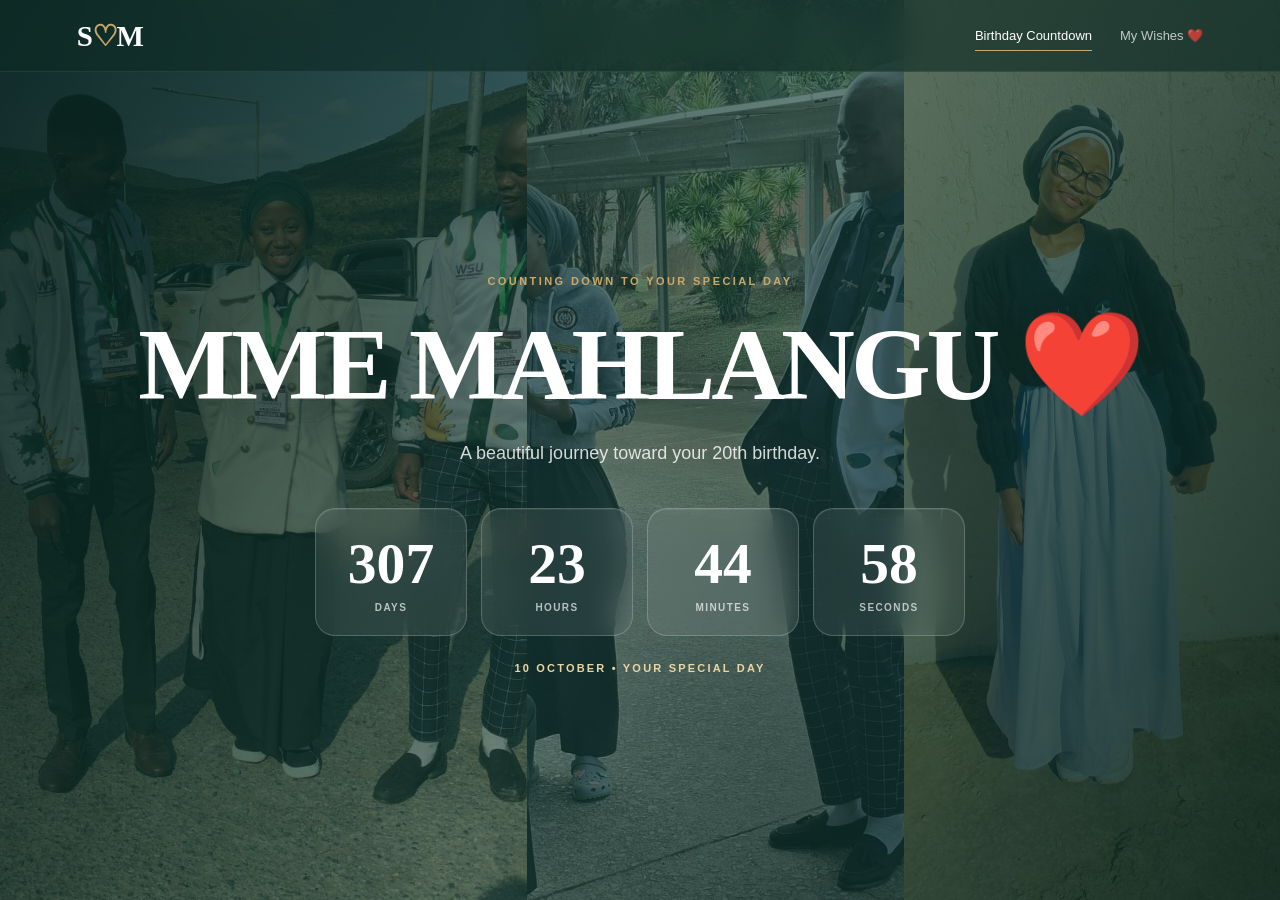
==== index.html @ 646fbb7f "birthday wishes" ====
<!DOCTYPE html>
<html lang="en">
<head>
    <meta charset="UTF-8">
    <meta name="viewport" content="width=device-width, initial-scale=1.0">
    <meta name="description" content="A beautiful 20th birthday countdown for MME MAHLANGU.">
    <title>MME MAHLANGU ❤️ | 20th Birthday</title>

    <!-- Shared responsive stylesheet -->
    <link rel="stylesheet" href="css/style.css">
    <link rel="icon" href="images/sibongile-icon.png">
</head>

<body class="countdown-page">

    <!-- =========================
         HEADER / NAVIGATION
    ========================== -->
    <header class="site-header">
        <a class="logo" href="index.html" aria-label="Birthday home">S<span>♡</span>M</a>

        <button class="menu-toggle" type="button" aria-label="Open navigation" aria-expanded="false">
            ☰
        </button>

        <nav class="main-nav" aria-label="Main navigation">
            <a class="active" href="index.html">Birthday Countdown</a>
            <a href="wishes.html">My Wishes ❤️</a>
        </nav>
    </header>

    <!-- =========================
         BACKGROUND PHOTOS
    ========================== -->
    <div class="background-collage" aria-hidden="true">
        <img src="images/PICTURE1.jpeg" alt="">
        <img src="images/PICTURE2.jpeg" alt="">
        <img src="images/PICTURE4.jpeg" alt="">
    </div>

    <div class="background-overlay" aria-hidden="true"></div>
    <div id="particles" aria-hidden="true"></div>

    <!-- =========================
         HERO / COUNTDOWN
    ========================== -->
    <main class="hero-section">
        <div class="hero-content reveal">

            <span class="eyebrow">COUNTING DOWN TO YOUR SPECIAL DAY</span>

            <h1>
                MME MAHLANGU
                <span class="heart">❤️</span>
            </h1>

            <p class="hero-intro">
                A beautiful journey toward your 20th birthday.
            </p>

            <!-- Countdown boxes -->
            <div class="countdown-timer" aria-label="Birthday countdown">
                <div class="time-box">
                    <strong id="days">00</strong>
                    <span>Days</span>
                </div>

                <div class="time-box">
                    <strong id="hours">00</strong>
                    <span>Hours</span>
                </div>

                <div class="time-box">
                    <strong id="minutes">00</strong>
                    <span>Minutes</span>
                </div>

                <div class="time-box">
                    <strong id="seconds">00</strong>
                    <span>Seconds</span>
                </div>
            </div>

            <p class="countdown-date">10 OCTOBER • YOUR SPECIAL DAY</p>

            <!-- This appears automatically when the countdown reaches zero -->
            <section id="celebrate" class="celebration">
                <span class="eyebrow">THE WAIT IS OVER</span>

                <h2>
                    HAPPY 20TH BIRTHDAY,
                    <br>
                    SIBONGILE SANDY MAHLANGU! 🎉❤️
                </h2>

                <p>Welcome to 20, MME MAHLANGU.</p>

                <a class="gold-button" href="wishes.html">
                    OPEN YOUR BIRTHDAY WISHES ❤️
                </a>
            </section>
        </div>
    </main>

    <script src="js/script.js"></script>
</body>
</html>
---- css/style.css ----
/* =========================================================
   SIBONGILE SANDY MAHLANGU — 20TH BIRTHDAY WEBSITE
   Elegant • Responsive • Mobile-first friendly
   ========================================================= */

/* -------------------------
   1. GLOBAL VARIABLES
-------------------------- */
:root {
    --green: #173b33;
    --green-dark: #0e2b25;
    --green-soft: #315b50;
    --gold: #c9a96a;
    --gold-light: #ead5a5;
    --pink: #dcaeb8;
    --cream: #f7efe4;
    --paper: #fffdf8;
    --text: #26352f;
    --muted: #68736d;
    --white: #ffffff;
    --border: rgba(23, 59, 51, 0.12);
    --shadow: 0 24px 70px rgba(23, 59, 51, 0.12);
    --radius: 24px;
}

/* -------------------------
   2. RESET / BASE
-------------------------- */
* {
    box-sizing: border-box;
    margin: 0;
    padding: 0;
}

html {
    scroll-behavior: smooth;
}

body {
    min-width: 320px;
    font-family: Arial, Helvetica, sans-serif;
    color: var(--text);
    background: var(--cream);
    overflow-x: hidden;
}

img,
video {
    display: block;
    max-width: 100%;
}

button,
a {
    font: inherit;
}

a {
    color: inherit;
    text-decoration: none;
}

p {
    color: var(--muted);
    line-height: 1.85;
}

h1,
h2,
h3 {
    font-family: Georgia, "Times New Roman", serif;
    line-height: 1.05;
}

/* -------------------------
   3. REUSABLE TYPOGRAPHY
-------------------------- */
.eyebrow {
    display: inline-block;
    color: var(--gold);
    font-size: 11px;
    font-weight: 700;
    letter-spacing: 0.22em;
}

.heart {
    color: var(--pink);
}

.gold-button {
    display: inline-flex;
    align-items: center;
    justify-content: center;
    min-height: 52px;
    padding: 14px 24px;
    border-radius: 999px;
    background: var(--gold);
    color: var(--green-dark);
    font-size: 13px;
    font-weight: 700;
    transition: transform 0.3s ease, box-shadow 0.3s ease;
}

.gold-button:hover {
    transform: translateY(-3px);
    box-shadow: 0 14px 35px rgba(201, 169, 106, 0.30);
}

.reveal {
    opacity: 0;
    transform: translateY(28px);
    transition: opacity 0.8s ease, transform 0.8s ease;
}

.reveal.visible {
    opacity: 1;
    transform: translateY(0);
}

/* -------------------------
   4. HEADER / NAVIGATION
-------------------------- */
.site-header {
    position: fixed;
    top: 0;
    left: 0;
    right: 0;
    z-index: 100;
    min-height: 72px;
    display: flex;
    align-items: center;
    justify-content: space-between;
    padding: 0 6%;
    color: var(--white);
    background: rgba(13, 43, 37, 0.62);
    border-bottom: 1px solid rgba(255, 255, 255, 0.08);
    backdrop-filter: blur(18px);
}

.light-header {
    position: sticky;
    color: var(--green);
    background: rgba(255, 253, 248, 0.92);
    border-bottom: 1px solid var(--border);
}

.logo {
    font-family: Georgia, "Times New Roman", serif;
    font-size: 29px;
    font-weight: 700;
    letter-spacing: -0.04em;
}

.logo span {
    color: var(--gold);
}

.main-nav {
    display: flex;
    align-items: center;
    gap: 28px;
}

.main-nav a {
    position: relative;
    padding: 8px 0;
    font-size: 13px;
    opacity: 0.72;
    transition: opacity 0.25s ease;
}

.main-nav a::after {
    content: "";
    position: absolute;
    left: 0;
    right: 100%;
    bottom: 0;
    height: 1px;
    background: var(--gold);
    transition: right 0.25s ease;
}

.main-nav a:hover,
.main-nav a.active {
    opacity: 1;
}

.main-nav a:hover::after,
.main-nav a.active::after {
    right: 0;
}

.menu-toggle {
    display: none;
    border: 0;
    background: transparent;
    color: inherit;
    cursor: pointer;
    font-size: 26px;
}

/* -------------------------
   5. COUNTDOWN PAGE
-------------------------- */
.countdown-page {
    min-height: 100vh;
    background: var(--green-dark);
    color: var(--white);
}

.background-collage {
    position: fixed;
    inset: 0;
    z-index: -3;
    display: grid;
    grid-template-columns: 1.4fr 1fr 1fr;
}

.background-collage img {
    width: 100%;
    height: 100%;
    object-fit: cover;
}

.background-overlay {
    position: fixed;
    inset: 0;
    z-index: -2;
    background:
        linear-gradient(115deg, rgba(7, 34, 29, 0.94), rgba(20, 62, 53, 0.64), rgba(7, 34, 29, 0.91));
}

.hero-section {
    min-height: 100vh;
    display: grid;
    place-items: center;
    padding: 110px 6% 60px;
    text-align: center;
}

.hero-content {
    width: min(1100px, 100%);
}

.hero-content h1 {
    margin: 22px 0 18px;
    color: var(--white);
    font-size: clamp(3rem, 8vw, 7rem);
    letter-spacing: -0.04em;
}

.hero-intro {
    max-width: 650px;
    margin: 0 auto;
    color: rgba(255, 255, 255, 0.82);
    font-size: 18px;
}

.countdown-timer {
    width: min(650px, 100%);
    display: grid;
    grid-template-columns: repeat(4, 1fr);
    gap: 14px;
    margin: 38px auto 22px;
}

.time-box {
    padding: 22px 12px;
    border: 1px solid rgba(255, 255, 255, 0.20);
    border-radius: 20px;
    background: rgba(255, 255, 255, 0.08);
    box-shadow: inset 0 1px 0 rgba(255, 255, 255, 0.08);
    backdrop-filter: blur(15px);
}

.time-box strong {
    display: block;
    color: var(--white);
    font-family: Georgia, "Times New Roman", serif;
    font-size: clamp(2.3rem, 5vw, 3.6rem);
}

.time-box span {
    display: block;
    margin-top: 6px;
    color: rgba(255, 255, 255, 0.68);
    font-size: 10px;
    font-weight: 700;
    letter-spacing: 0.14em;
    text-transform: uppercase;
}

.countdown-date {
    color: var(--gold-light);
    font-size: 11px;
    font-weight: 700;
    letter-spacing: 0.20em;
}

.celebration {
    display: none;
    margin-top: 40px;
    animation: rise 0.9s ease both;
}

.celebration.show {
    display: block;
}

.celebration h2 {
    margin: 18px 0;
    color: var(--white);
    font-size: clamp(2.2rem, 5vw, 5rem);
}

/* -------------------------
   6. WISHES PAGE HERO
-------------------------- */
.wishes-page {
    background: var(--paper);
}

.page-hero {
    padding: 125px 6% 85px;
    text-align: center;
    background:
        radial-gradient(circle at 80% 20%, rgba(201, 169, 106, 0.20), transparent 30%),
        linear-gradient(135deg, #f8ecdf, #f4e3d7);
}

.page-hero h1 {
    max-width: 1000px;
    margin: 20px auto;
    color: var(--green);
    font-size: clamp(3rem, 7vw, 6.5rem);
}

.page-hero h1 em {
    color: #9d6877;
    font-style: normal;
}

.page-hero p {
    max-width: 720px;
    margin: 0 auto;
}

/* -------------------------
   7. LETTER
-------------------------- */
.letter-section {
    padding: 90px 6%;
    background: var(--paper);
}

.letter-card {
    width: min(900px, 100%);
    margin: 0 auto;
    padding: clamp(45px, 8vw, 90px);
    background: #fff;
    border: 1px solid var(--border);
    box-shadow: var(--shadow);
}

.letter-card h2 {
    margin: 20px 0 28px;
    color: var(--green);
    font-size: clamp(2.7rem, 5vw, 5rem);
}

.letter-card p + p {
    margin-top: 18px;
}

.signature {
    display: block;
    margin-top: 30px;
    color: var(--green);
    font-family: Georgia, "Times New Roman", serif;
}

/* -------------------------
   8. WISH CARDS
-------------------------- */
.cream-section {
    padding: 110px 6%;
    background: var(--cream);
}

.section-heading {
    width: min(850px, 100%);
    margin: 0 auto 55px;
    text-align: center;
}

.section-heading h2 {
    margin: 18px 0;
    color: var(--green);
    font-size: clamp(2.7rem, 5vw, 5rem);
}

.wish-grid {
    width: min(1250px, 100%);
    margin: 0 auto;
    display: grid;
    grid-template-columns: repeat(4, 1fr);
    gap: 18px;
}

.wish-card {
    min-height: 240px;
    padding: 28px 23px;
    background: rgba(255, 253, 249, 0.92);
    border: 1px solid var(--border);
    transition: transform 0.35s ease, box-shadow 0.35s ease;
}

.wish-card:hover {
    transform: translateY(-8px);
    box-shadow: var(--shadow);
}

.wish-card > span {
    color: var(--gold);
    font-size: 12px;
    font-weight: 700;
}

.wish-card h3 {
    margin: 17px 0 12px;
    color: var(--green);
    font-size: 24px;
}

.wish-card p {
    font-size: 14px;
}

/* -------------------------
   9. GREEN REMINDER SECTION
-------------------------- */
.green-section {
    padding: 120px 7%;
    color: var(--white);
    text-align: center;
    background:
        radial-gradient(circle at 50% 0%, rgba(201, 169, 106, 0.18), transparent 32%),
        var(--green);
}

.narrow-content {
    width: min(800px, 100%);
    margin: 0 auto;
}

.green-section h2 {
    margin: 20px 0 25px;
    color: var(--white);
    font-size: clamp(2.7rem, 5vw, 5rem);
}

.green-section p {
    color: rgba(255, 255, 255, 0.76);
}

.green-section p + p {
    margin-top: 16px;
}

/* -------------------------
   10. TWO-COLUMN MESSAGE
-------------------------- */
.two-column-section {
    display: grid;
    grid-template-columns: 0.8fr 1.2fr;
    gap: 8vw;
    padding: 120px 10%;
    background: var(--paper);
}

.two-column-section h2 {
    margin-top: 20px;
    color: var(--green);
    font-size: clamp(2.7rem, 5vw, 5rem);
}

.two-column-section p + p {
    margin-top: 18px;
}

/* -------------------------
   11. PHOTO GALLERY
-------------------------- */
.gallery-section {
    padding-top: 105px;
}

.photo-gallery {
    width: min(1200px, 100%);
    margin: 0 auto;
    display: grid;
    grid-template-columns: 2fr 1fr 1fr;
    grid-auto-rows: 250px;
    gap: 18px;
}

.photo-card {
    margin: 0;
    overflow: hidden;
    border-radius: var(--radius);
    background: #eadcca;
    box-shadow: 0 15px 40px rgba(23, 59, 51, 0.10);
}

.photo-card.photo-large {
    grid-row: span 2;
}

.photo-card img {
    width: 100%;
    height: calc(100% - 55px);
    object-fit: cover;
    transition: transform 0.5s ease;
}

.photo-card:hover img {
    transform: scale(1.05);
}

.photo-card figcaption {
    height: 55px;
    display: flex;
    align-items: center;
    padding: 0 18px;
    color: var(--muted);
    background: var(--paper);
    font-size: 12px;
}

/* -------------------------
   12. VIDEO SECTION
-------------------------- */
.video-section {
    padding: 110px 6%;
    background: var(--paper);
}

.video-grid {
    width: min(1150px, 100%);
    margin: 0 auto;
    display: grid;
    grid-template-columns: repeat(3, 1fr);
    gap: 20px;
}

.video-card {
    padding: 10px;
    border-radius: var(--radius);
    background: var(--cream);
    box-shadow: 0 15px 40px rgba(23, 59, 51, 0.08);
}

.video-card video {
    width: 100%;
    aspect-ratio: 16 / 10;
    object-fit: cover;
    border-radius: 16px;
    background: var(--green);
}

.video-card h3 {
    padding: 18px 10px 12px;
    color: var(--green);
    font-size: 20px;
}

/* -------------------------
   13. FINAL MESSAGE
-------------------------- */
.final-section {
    padding: 130px 7%;
    text-align: center;
    background:
        radial-gradient(circle at center, var(--gold), var(--green) 70%);
}

.final-card {
    width: min(850px, 100%);
    margin: 0 auto;
    padding: clamp(45px, 8vw, 70px);
    border-radius: 38px;
    background: rgba(255, 253, 249, 0.95);
    box-shadow: 0 30px 90px rgba(0, 0, 0, 0.18);
}

.final-card h2 {
    margin: 20px 0 28px;
    color: var(--green);
    font-size: clamp(2.7rem, 6vw, 5.5rem);
}

.final-card p + p {
    margin-top: 18px;
}

.final-signature {
    display: block;
    margin: 35px 0;
    color: var(--green);
    line-height: 1.8;
    letter-spacing: 0.10em;
}

.dark-button {
    margin-top: 12px;
    background: var(--green);
    color: var(--white);
}

/* -------------------------
   14. FLOATING PARTICLES
-------------------------- */
.particle {
    position: fixed;
    bottom: -10px;
    width: 3px;
    height: 3px;
    z-index: -1;
    border-radius: 50%;
    background: rgba(255, 255, 255, 0.8);
    animation: float-up 8s linear infinite;
    pointer-events: none;
}

@keyframes float-up {
    from {
        transform: translateY(105vh);
        opacity: 0;
    }

    20% {
        opacity: 0.8;
    }

    to {
        transform: translateY(-10vh);
        opacity: 0;
    }
}

@keyframes rise {
    from {
        opacity: 0;
        transform: translateY(25px);
    }

    to {
        opacity: 1;
        transform: translateY(0);
    }
}

/* -------------------------
   15. TABLET RESPONSIVENESS
-------------------------- */
@media (max-width: 1000px) {

    .wish-grid {
        grid-template-columns: repeat(2, 1fr);
    }

    .two-column-section {
        grid-template-columns: 1fr;
        gap: 45px;
    }

    .video-grid {
        grid-template-columns: repeat(2, 1fr);
    }
}

/* -------------------------
   16. MOBILE NAVIGATION
-------------------------- */
@media (max-width: 700px) {

    .site-header {
        min-height: 65px;
        padding: 0 5%;
    }

    .menu-toggle {
        display: block;
    }

    .main-nav {
        position: absolute;
        top: 65px;
        left: 0;
        right: 0;
        display: flex;
        flex-direction: column;
        align-items: stretch;
        gap: 0;
        padding: 8px 6%;
        background: rgba(14, 43, 37, 0.97);
        transform: translateY(-150%);
        transition: transform 0.3s ease;
    }

    .light-header .main-nav {
        background: rgba(255, 253, 248, 0.98);
    }

    .main-nav.open {
        transform: translateY(0);
    }

    .main-nav a {
        padding: 15px 0;
    }

    .background-collage {
        grid-template-columns: 1fr;
    }

    .background-collage img {
        display: none;
    }

    .background-collage img:first-child {
        display: block;
    }

    .hero-section {
        padding: 105px 5% 45px;
    }

    .hero-content h1 {
        font-size: clamp(2.8rem, 14vw, 5rem);
    }

    .hero-intro {
        font-size: 16px;
    }

    .countdown-timer {
        grid-template-columns: repeat(2, 1fr);
        max-width: 360px;
    }

    .time-box {
        padding: 20px 10px;
    }

    .time-box strong {
        font-size: 42px;
    }

    .page-hero {
        padding: 120px 5% 70px;
    }

    .page-hero h1 {
        font-size: clamp(2.8rem, 13vw, 5rem);
    }

    .letter-section,
    .cream-section,
    .green-section,
    .video-section,
    .two-column-section {
        padding: 80px 5%;
    }

    .letter-card {
        padding: 48px 7%;
    }

    .wish-grid,
    .video-grid {
        grid-template-columns: 1fr;
    }

    .wish-card {
        min-height: auto;
    }

    .photo-gallery {
        grid-template-columns: 1fr;
        grid-auto-rows: 280px;
    }

    .photo-card.photo-large {
        grid-row: auto;
    }

    .final-section {
        padding: 85px 5%;
    }

    .final-card {
        border-radius: 25px;
        padding: 45px 7%;
    }
}

/* -------------------------
   17. SMALL PHONE TUNING
-------------------------- */
@media (max-width: 420px) {

    .countdown-timer {
        gap: 10px;
    }

    .time-box strong {
        font-size: 35px;
    }

    .time-box span {
        font-size: 9px;
    }

    .eyebrow {
        font-size: 9px;
        letter-spacing: 0.17em;
    }

    .gold-button {
        width: 100%;
    }
}

/* -------------------------
   18. REDUCED MOTION ACCESSIBILITY
-------------------------- */
@media (prefers-reduced-motion: reduce) {

    html {
        scroll-behavior: auto;
    }

    *,
    *::before,
    *::after {
        animation-duration: 0.01ms !important;
        animation-iteration-count: 1 !important;
        transition-duration: 0.01ms !important;
    }
}
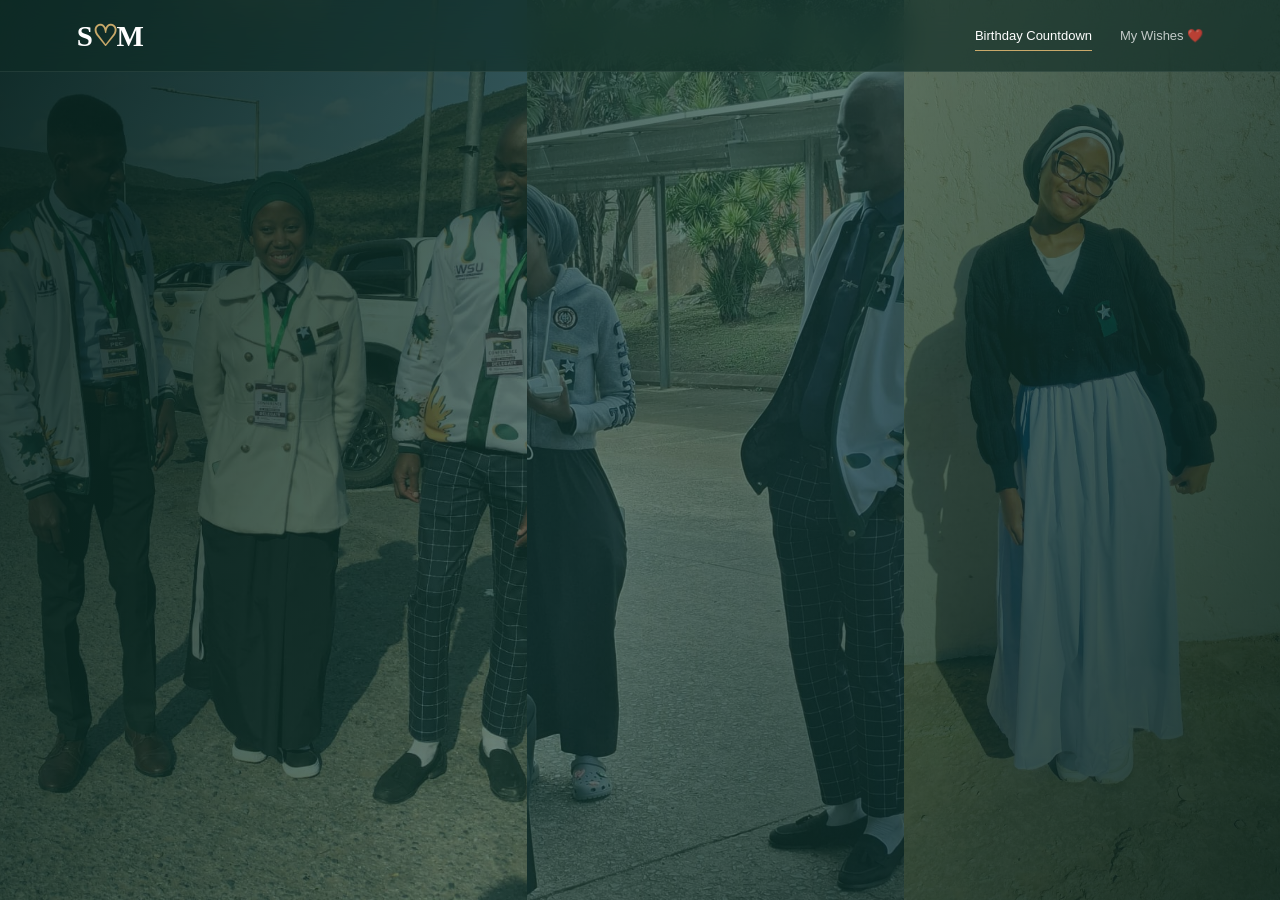
==== commit 652dd270: "Update countdown date from 10 to 5 October" ====
--- a/index.html
+++ b/index.html
@@ -81,7 +81,7 @@
                 </div>
             </div>
 
-            <p class="countdown-date">10 OCTOBER • YOUR SPECIAL DAY</p>
+            <p class="countdown-date">5 OCTOBER • YOUR SPECIAL DAY</p>
 
             <!-- This appears automatically when the countdown reaches zero -->
             <section id="celebrate" class="celebration">
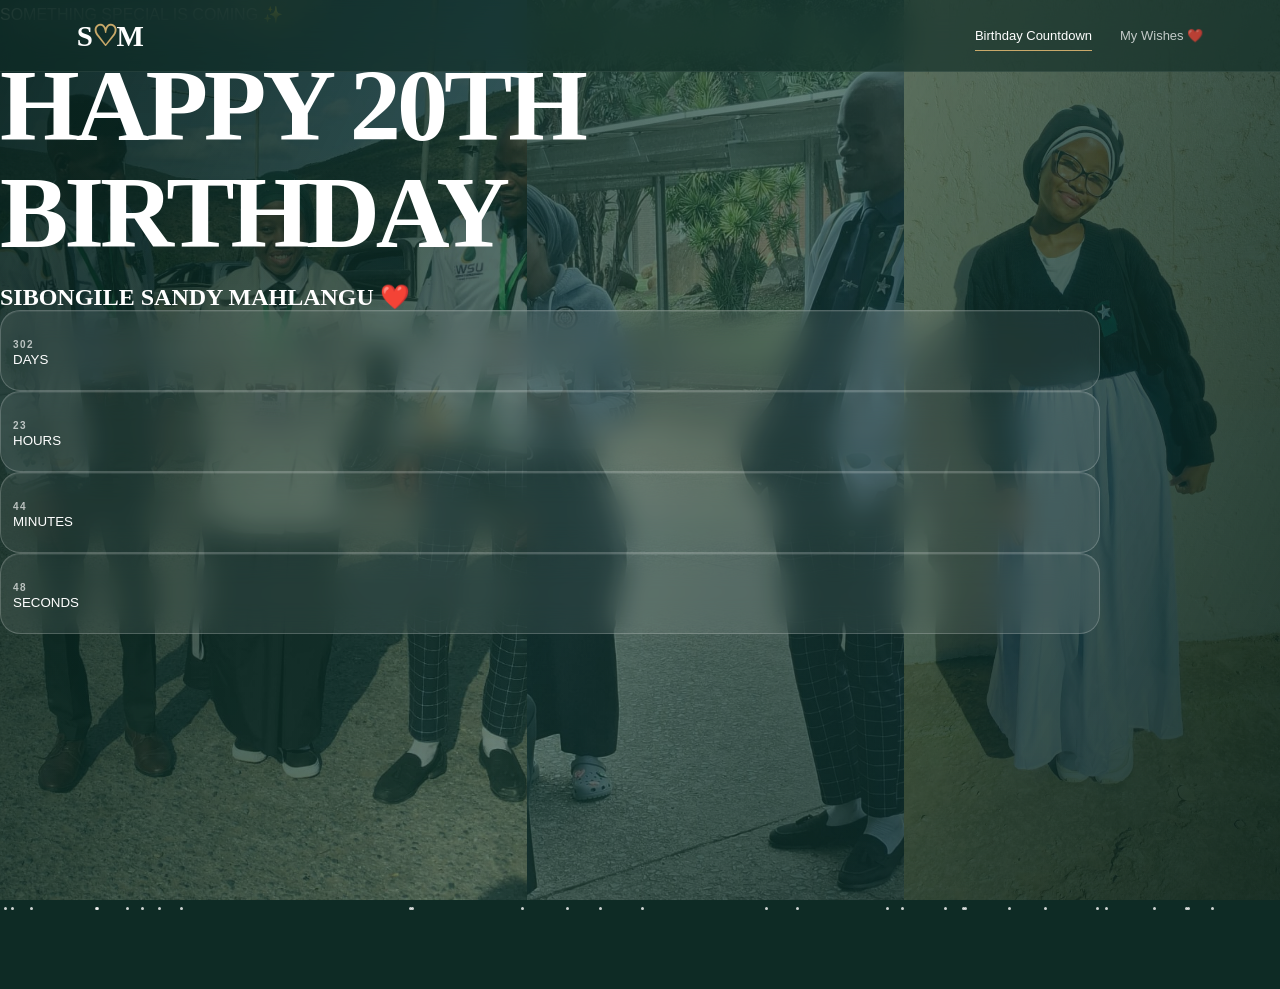
==== commit 82de8c84: "Refactor birthday countdown section in index.html" ====
--- a/index.html
+++ b/index.html
@@ -44,7 +44,7 @@
     <!-- =========================
          HERO / COUNTDOWN
     ========================== -->
-    <main class="hero-section">
+    <!--<main class="hero-section">
         <div class="hero-content reveal">
 
             <span class="eyebrow">COUNTING DOWN TO YOUR SPECIAL DAY</span>
@@ -59,7 +59,7 @@
             </p>
 
             <!-- Countdown boxes -->
-            <div class="countdown-timer" aria-label="Birthday countdown">
+          <!--  <div class="countdown-timer" aria-label="Birthday countdown">
                 <div class="time-box">
                     <strong id="days">00</strong>
                     <span>Days</span>
@@ -84,7 +84,7 @@
             <p class="countdown-date">5 OCTOBER • YOUR SPECIAL DAY</p>
 
             <!-- This appears automatically when the countdown reaches zero -->
-            <section id="celebrate" class="celebration">
+            <!--<section id="celebrate" class="celebration">
                 <span class="eyebrow">THE WAIT IS OVER</span>
 
                 <h2>
@@ -97,8 +97,82 @@
 
                 <a class="gold-button" href="wishes.html">
                     OPEN YOUR BIRTHDAY WISHES ❤️
-                </a>
-            </section>
+                </a>-->
+
+    <section class="hero">
+
+    <div class="hero-overlay"></div>
+
+    <div class="hero-content">
+
+        <p class="small-title">
+            SOMETHING SPECIAL IS COMING ✨
+        </p>
+
+        <h1>HAPPY 20TH BIRTHDAY</h1>
+
+        <h2>SIBONGILE SANDY MAHLANGU ❤️</h2>
+
+
+        <!-- COUNTDOWN -->
+        <div id="countdown" class="countdown">
+
+            <div class="time-box">
+                <span id="days">00</span>
+                <small>DAYS</small>
+            </div>
+
+            <div class="time-box">
+                <span id="hours">00</span>
+                <small>HOURS</small>
+            </div>
+
+            <div class="time-box">
+                <span id="minutes">00</span>
+                <small>MINUTES</small>
+            </div>
+
+            <div class="time-box">
+                <span id="seconds">00</span>
+                <small>SECONDS</small>
+            </div>
+
+        </div>
+
+
+        <!-- THIS APPEARS IMMEDIATELY WHEN COUNTDOWN REACHES ZERO -->
+        <div id="birthdayMessage" class="birthday-message">
+
+            <div class="celebration-icon">
+                🎉
+            </div>
+
+            <h3>
+                HAPPY BIRTHDAY, SIBONGILE! ❤️
+            </h3>
+
+            <p>
+                Today is your special day.
+                May this new chapter of your life be filled
+                with happiness, love, beautiful memories,
+                success and countless reasons to smile.
+            </p>
+
+            <p>
+                <strong>
+                    Welcome to 20! 🎂✨
+                </strong>
+            </p>
+
+            <a href="wishes.html" class="wishes-button">
+                💌 OPEN YOUR BIRTHDAY WISHES
+            </a>
+
+        </div>
+
+    </div>
+
+</section>
         </div>
     </main>
 
--- a/css/style.css
+++ b/css/style.css
@@ -849,3 +849,136 @@
         transition-duration: 0.01ms !important;
     }
 }
+
+
+
+/* ==========================================
+   BIRTHDAY MESSAGE
+========================================== */
+
+.birthday-message {
+    opacity: 0;
+    visibility: hidden;
+
+    transform: translateY(25px);
+
+    transition:
+        opacity 0.8s ease,
+        transform 0.8s ease;
+
+    margin-top: 30px;
+}
+
+
+.birthday-message.show {
+    opacity: 1;
+    visibility: visible;
+
+    transform: translateY(0);
+}
+
+
+/* ==========================================
+   BIRTHDAY TITLE
+========================================== */
+
+.birthday-message h3 {
+    font-size: 2rem;
+    margin: 15px 0;
+}
+
+
+/* ==========================================
+   BIRTHDAY TEXT
+========================================== */
+
+.birthday-message p {
+    max-width: 650px;
+
+    margin: 10px auto;
+
+    line-height: 1.8;
+
+    font-size: 1rem;
+}
+
+
+/* ==========================================
+   CELEBRATION
+========================================== */
+
+.celebration-icon {
+    font-size: 3rem;
+
+    animation: birthdayFloat 2s ease-in-out infinite;
+}
+
+
+@keyframes birthdayFloat {
+
+    0% {
+        transform: translateY(0);
+    }
+
+    50% {
+        transform: translateY(-10px);
+    }
+
+    100% {
+        transform: translateY(0);
+    }
+
+}
+
+
+/* ==========================================
+   WISHES BUTTON
+========================================== */
+
+.wishes-button {
+
+    display: inline-block;
+
+    margin-top: 25px;
+
+    padding: 15px 30px;
+
+    border-radius: 50px;
+
+    text-decoration: none;
+
+    font-weight: bold;
+
+    transition:
+        transform 0.3s ease,
+        box-shadow 0.3s ease;
+}
+
+
+.wishes-button:hover {
+
+    transform: translateY(-4px);
+
+}
+
+
+/* ==========================================
+   MOBILE
+========================================== */
+
+@media (max-width: 600px) {
+
+    .birthday-message h3 {
+        font-size: 1.5rem;
+    }
+
+    .birthday-message p {
+        font-size: 0.9rem;
+    }
+
+    .wishes-button {
+        padding: 13px 22px;
+        font-size: 0.85rem;
+    }
+
+}
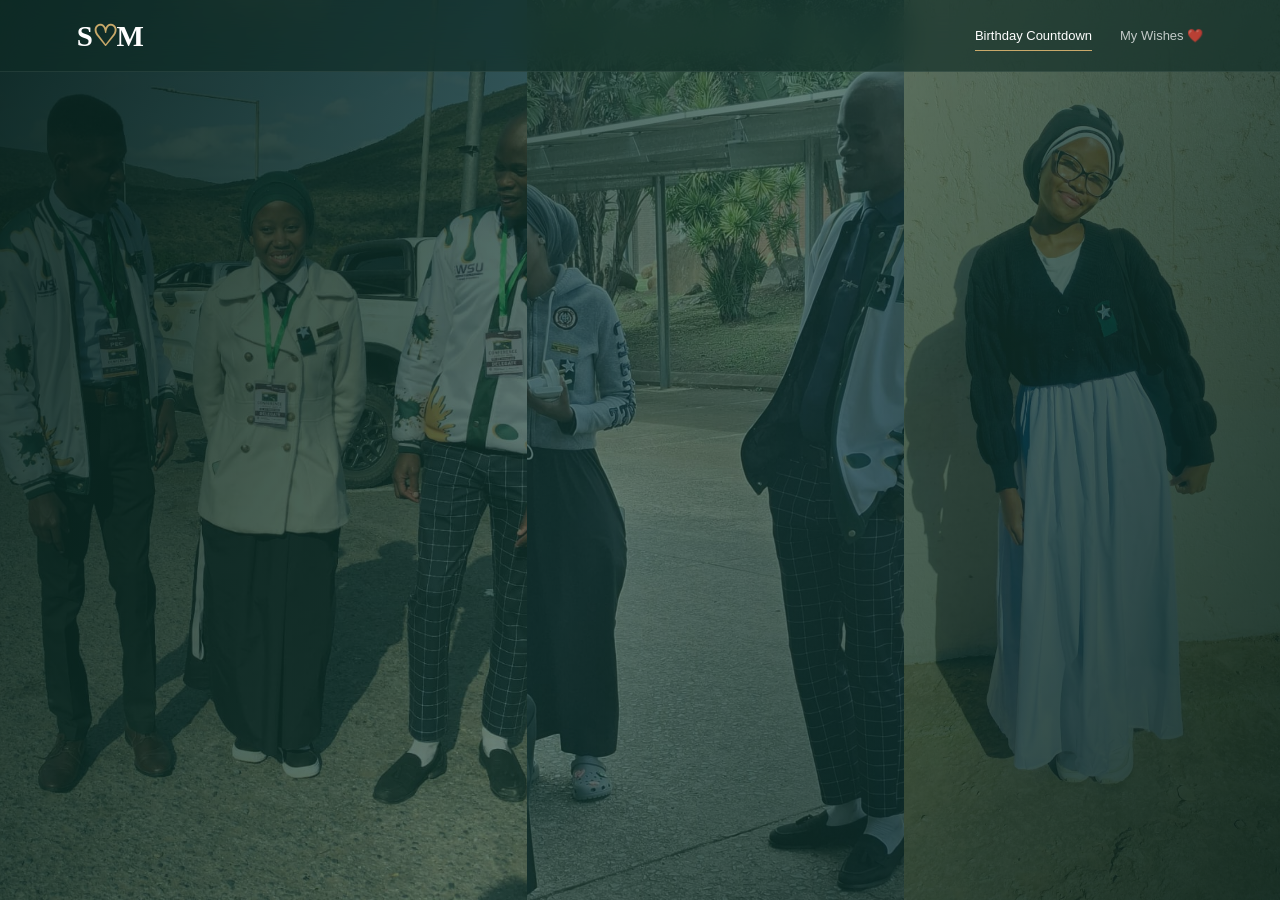
==== commit 6deebc33: "Restore hero section and countdown timer Re-enable the hero section and countdown timer in index.htm" ====
--- a/index.html
+++ b/index.html
@@ -44,7 +44,7 @@
     <!-- =========================
          HERO / COUNTDOWN
     ========================== -->
-    <!--<main class="hero-section">
+    <main class="hero-section">
         <div class="hero-content reveal">
 
             <span class="eyebrow">COUNTING DOWN TO YOUR SPECIAL DAY</span>
@@ -59,7 +59,7 @@
             </p>
 
             <!-- Countdown boxes -->
-          <!--  <div class="countdown-timer" aria-label="Birthday countdown">
+            <div class="countdown-timer" aria-label="Birthday countdown">
                 <div class="time-box">
                     <strong id="days">00</strong>
                     <span>Days</span>
@@ -84,7 +84,7 @@
             <p class="countdown-date">5 OCTOBER • YOUR SPECIAL DAY</p>
 
             <!-- This appears automatically when the countdown reaches zero -->
-            <!--<section id="celebrate" class="celebration">
+            <section id="celebrate" class="celebration">
                 <span class="eyebrow">THE WAIT IS OVER</span>
 
                 <h2>
@@ -97,80 +97,7 @@
 
                 <a class="gold-button" href="wishes.html">
                     OPEN YOUR BIRTHDAY WISHES ❤️
-                </a>-->
-
-    <section class="hero">
-
-    <div class="hero-overlay"></div>
-
-    <div class="hero-content">
-
-        <p class="small-title">
-            SOMETHING SPECIAL IS COMING ✨
-        </p>
-
-        <h1>HAPPY 20TH BIRTHDAY</h1>
-
-        <h2>SIBONGILE SANDY MAHLANGU ❤️</h2>
-
-
-        <!-- COUNTDOWN -->
-        <div id="countdown" class="countdown">
-
-            <div class="time-box">
-                <span id="days">00</span>
-                <small>DAYS</small>
-            </div>
-
-            <div class="time-box">
-                <span id="hours">00</span>
-                <small>HOURS</small>
-            </div>
-
-            <div class="time-box">
-                <span id="minutes">00</span>
-                <small>MINUTES</small>
-            </div>
-
-            <div class="time-box">
-                <span id="seconds">00</span>
-                <small>SECONDS</small>
-            </div>
-
-        </div>
-
-
-        <!-- THIS APPEARS IMMEDIATELY WHEN COUNTDOWN REACHES ZERO -->
-        <div id="birthdayMessage" class="birthday-message">
-
-            <div class="celebration-icon">
-                🎉
-            </div>
-
-            <h3>
-                HAPPY BIRTHDAY, SIBONGILE! ❤️
-            </h3>
-
-            <p>
-                Today is your special day.
-                May this new chapter of your life be filled
-                with happiness, love, beautiful memories,
-                success and countless reasons to smile.
-            </p>
-
-            <p>
-                <strong>
-                    Welcome to 20! 🎂✨
-                </strong>
-            </p>
-
-            <a href="wishes.html" class="wishes-button">
-                💌 OPEN YOUR BIRTHDAY WISHES
-            </a>
-
-        </div>
-
-    </div>
+                </a>
 
 </section>
         </div>
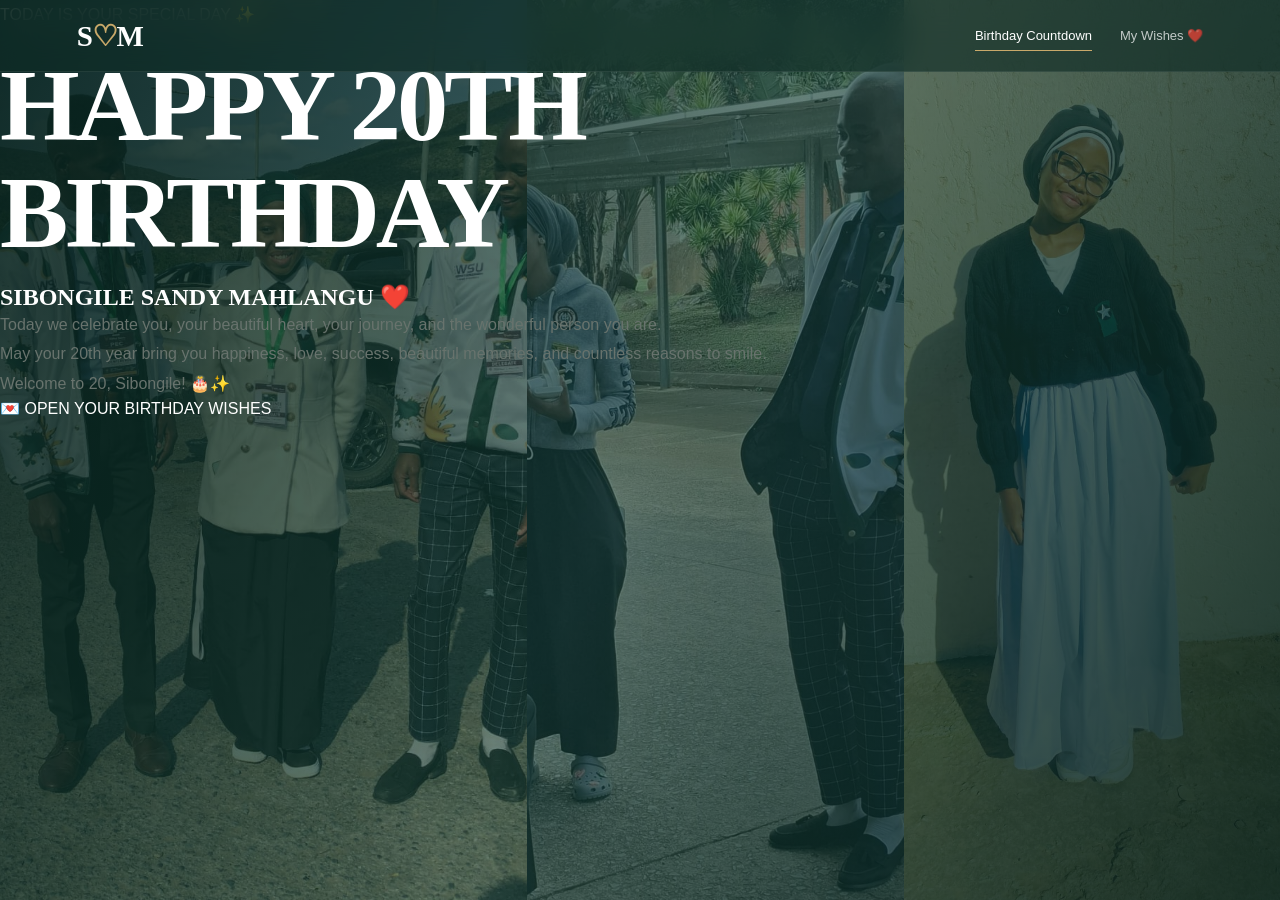
==== commit 64d609cc: "Revamp birthday section in index.html" ====
--- a/index.html
+++ b/index.html
@@ -44,7 +44,7 @@
     <!-- =========================
          HERO / COUNTDOWN
     ========================== -->
-    <main class="hero-section">
+ <!--   <main class="hero-section">
         <div class="hero-content reveal">
 
             <span class="eyebrow">COUNTING DOWN TO YOUR SPECIAL DAY</span>
@@ -59,7 +59,7 @@
             </p>
 
             <!-- Countdown boxes -->
-            <div class="countdown-timer" aria-label="Birthday countdown">
+          <!--  <div class="countdown-timer" aria-label="Birthday countdown">
                 <div class="time-box">
                     <strong id="days">00</strong>
                     <span>Days</span>
@@ -84,7 +84,7 @@
             <p class="countdown-date">5 OCTOBER • YOUR SPECIAL DAY</p>
 
             <!-- This appears automatically when the countdown reaches zero -->
-            <section id="celebrate" class="celebration">
+          <!--  <section id="celebrate" class="celebration">
                 <span class="eyebrow">THE WAIT IS OVER</span>
 
                 <h2>
@@ -97,7 +97,51 @@
 
                 <a class="gold-button" href="wishes.html">
                     OPEN YOUR BIRTHDAY WISHES ❤️
-                </a>
+                </a>-->
+    <section class="hero">
+
+    <div class="hero-overlay"></div>
+
+    <div class="hero-content">
+
+        <p class="small-title">
+            TODAY IS YOUR SPECIAL DAY ✨
+        </p>
+
+        <h1>
+            HAPPY 20TH BIRTHDAY
+        </h1>
+
+        <h2>
+            SIBONGILE SANDY MAHLANGU ❤️
+        </h2>
+
+        <div class="birthday-message">
+
+            <p>
+                Today we celebrate you, your beautiful heart,
+                your journey, and the wonderful person you are.
+            </p>
+
+            <p>
+                May your 20th year bring you happiness, love,
+                success, beautiful memories, and countless
+                reasons to smile.
+            </p>
+
+            <p class="special-message">
+                Welcome to 20, Sibongile! 🎂✨
+            </p>
+
+        </div>
+
+        <a href="wishes.html" class="wishes-button">
+            💌 OPEN YOUR BIRTHDAY WISHES
+        </a>
+
+    </div>
+
+</section>
 
 </section>
         </div>
--- a/css/style.css
+++ b/css/style.css
@@ -849,136 +849,3 @@
         transition-duration: 0.01ms !important;
     }
 }
-
-
-
-/* ==========================================
-   BIRTHDAY MESSAGE
-========================================== */
-
-.birthday-message {
-    opacity: 0;
-    visibility: hidden;
-
-    transform: translateY(25px);
-
-    transition:
-        opacity 0.8s ease,
-        transform 0.8s ease;
-
-    margin-top: 30px;
-}
-
-
-.birthday-message.show {
-    opacity: 1;
-    visibility: visible;
-
-    transform: translateY(0);
-}
-
-
-/* ==========================================
-   BIRTHDAY TITLE
-========================================== */
-
-.birthday-message h3 {
-    font-size: 2rem;
-    margin: 15px 0;
-}
-
-
-/* ==========================================
-   BIRTHDAY TEXT
-========================================== */
-
-.birthday-message p {
-    max-width: 650px;
-
-    margin: 10px auto;
-
-    line-height: 1.8;
-
-    font-size: 1rem;
-}
-
-
-/* ==========================================
-   CELEBRATION
-========================================== */
-
-.celebration-icon {
-    font-size: 3rem;
-
-    animation: birthdayFloat 2s ease-in-out infinite;
-}
-
-
-@keyframes birthdayFloat {
-
-    0% {
-        transform: translateY(0);
-    }
-
-    50% {
-        transform: translateY(-10px);
-    }
-
-    100% {
-        transform: translateY(0);
-    }
-
-}
-
-
-/* ==========================================
-   WISHES BUTTON
-========================================== */
-
-.wishes-button {
-
-    display: inline-block;
-
-    margin-top: 25px;
-
-    padding: 15px 30px;
-
-    border-radius: 50px;
-
-    text-decoration: none;
-
-    font-weight: bold;
-
-    transition:
-        transform 0.3s ease,
-        box-shadow 0.3s ease;
-}
-
-
-.wishes-button:hover {
-
-    transform: translateY(-4px);
-
-}
-
-
-/* ==========================================
-   MOBILE
-========================================== */
-
-@media (max-width: 600px) {
-
-    .birthday-message h3 {
-        font-size: 1.5rem;
-    }
-
-    .birthday-message p {
-        font-size: 0.9rem;
-    }
-
-    .wishes-button {
-        padding: 13px 22px;
-        font-size: 0.85rem;
-    }
-
-}
